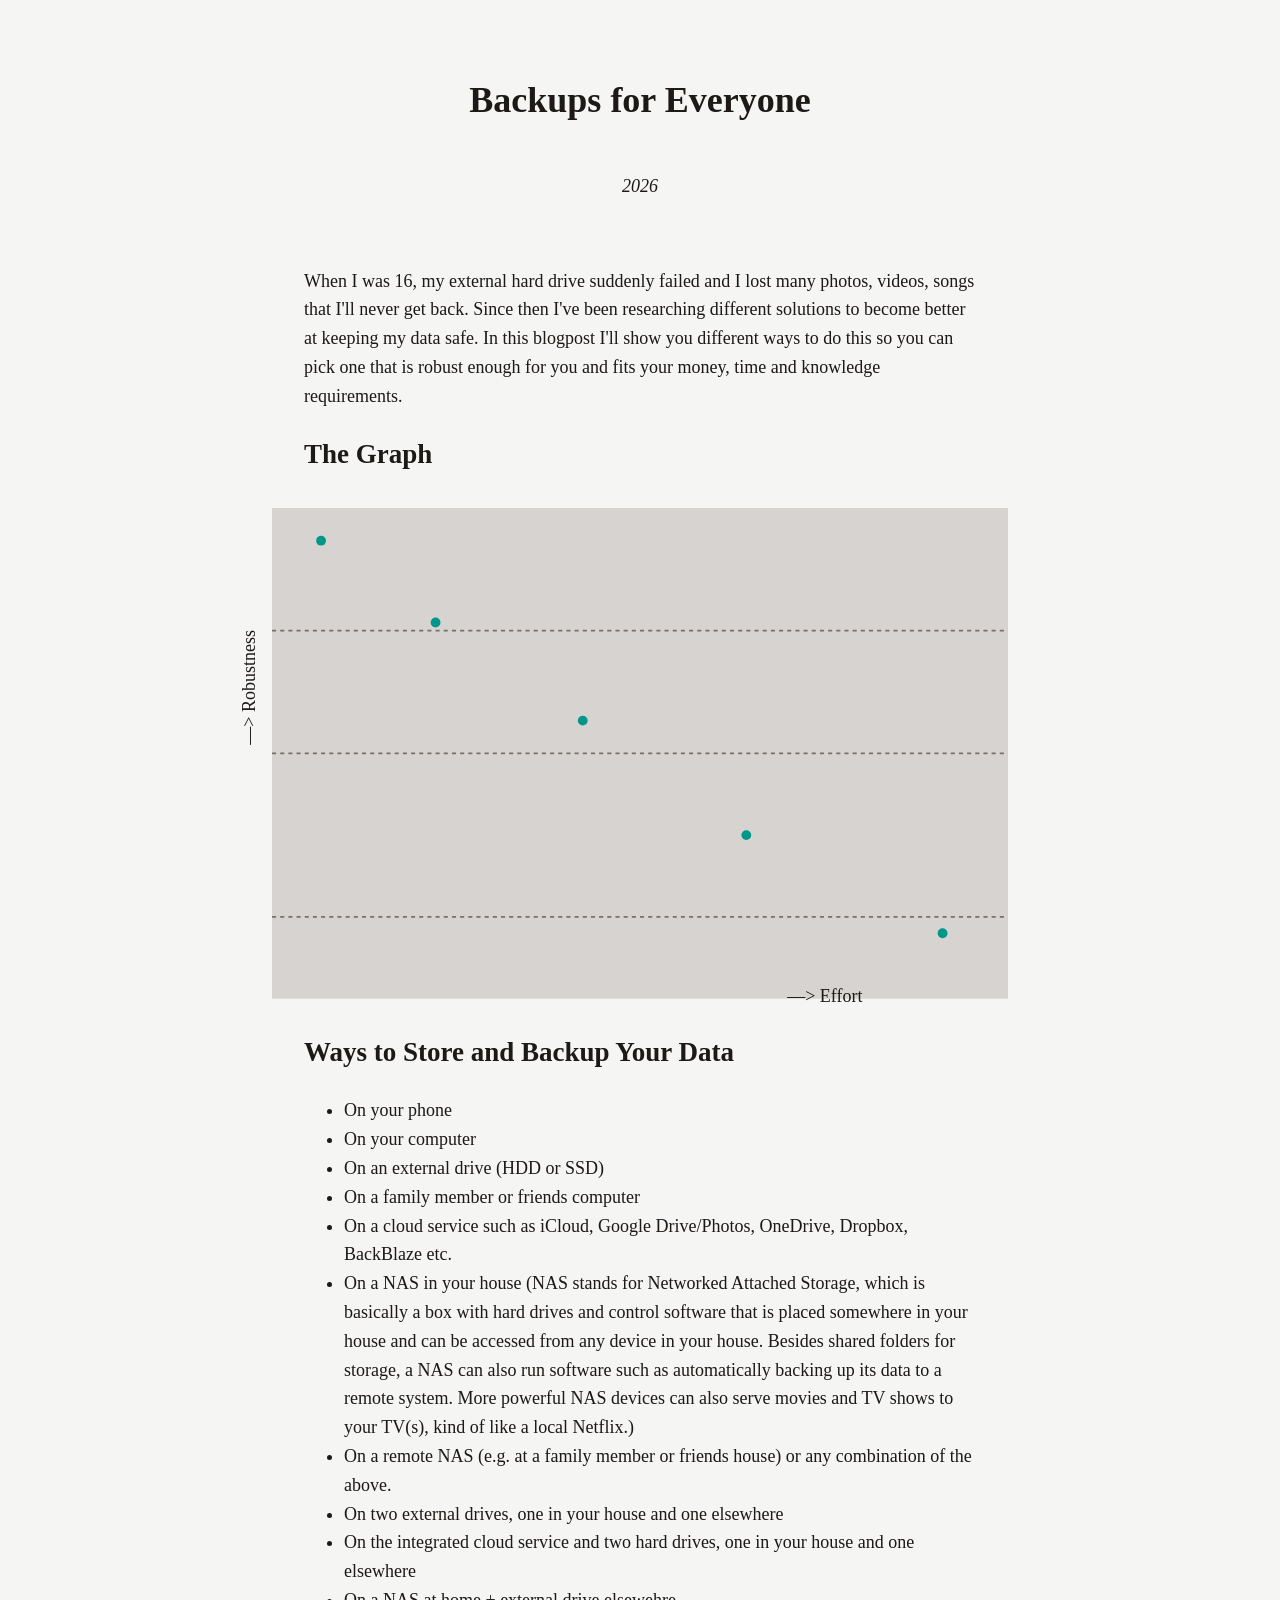
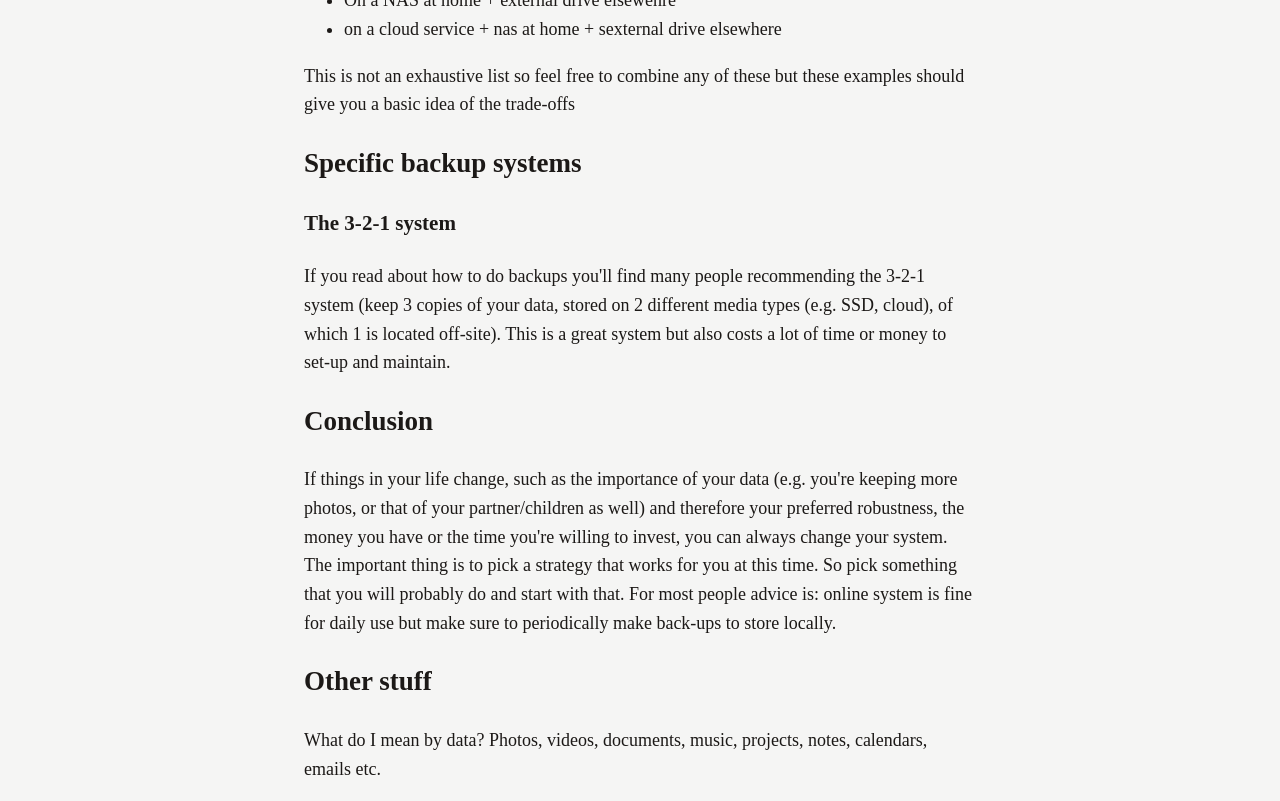
==== blog/backups-for-everyone/index.html @ d6c30757 "Added backup blogpost wip" ====
<!doctype html>
<html lang="en">
	<head>
		<meta charset="UTF-8" />
		<meta name="viewport" content="width=device-width, initial-scale=1.0" />
		<title>Backups for Everyone</title>
		<link rel="stylesheet" href="../../styles.css" />
	</head>
	<body>
		<header style="display: flex; flex-direction: column; align-items: center">
			<h1 style="text-align: center">Backups for Everyone</h1>
			<p><em>2026</em></p>
		</header>
		<main>
			<section>
				<p>When I was 16, my external hard drive suddenly failed and I lost many photos, videos, songs that I'll never get back. Since then I've been researching different solutions to become better at keeping my data safe. In this blogpost I'll show you different ways to do this so you can pick one that is robust enough for you and fits your money, time and knowledge requirements.</p>
			</section>
			<section>
				<h2>The Graph</h2>
				<div style="position: relative; margin: 2rem clamp(-2rem, calc(2rem - (100vw - 900px) / 2), 2rem); display: flex; justify-content: center">
					<svg viewbox="0 0 900 600" xmlns="http://www.w3.org/2000/svg">
						<rect width="100%" height="100%" fill="var(--color-stone-300)"></rect>
						<line x1="0" y1="500" x2="900" y2="500" style="stroke: var(--color-stone-500); stroke-width: 2; stroke-dasharray: 5" />
						<line x1="0" y1="300" x2="900" y2="300" style="stroke: var(--color-stone-500); stroke-width: 2; stroke-dasharray: 5" />
						<line x1="0" y1="150" x2="900" y2="150" style="stroke: var(--color-stone-500); stroke-width: 2; stroke-dasharray: 5" />
						<circle cx="60" cy="40" r="6" fill="var(--color-teal-600)" />
						<circle cx="200" cy="140" r="6" fill="var(--color-teal-600)" />
						<circle cx="380" cy="260" r="6" fill="var(--color-teal-600)" />
						<circle cx="580" cy="400" r="6" fill="var(--color-teal-600)" />
						<circle cx="820" cy="520" r="6" fill="var(--color-teal-600)" />
					</svg>
					<p style="position: absolute; top: 30%; left: -80px; transform: rotate(-90deg)">—> Robustness</p>
					<p style="position: absolute; bottom: -30px; left: 70%">—> Effort</p>
				</div>
			</section>
			<section>
				<h2>Ways to Store and Backup Your Data</h2>
				<ul>
					<li>On your phone</li>
					<li>On your computer</li>
					<li>On an external drive (HDD or SSD)</li>
					<li>On a family member or friends computer</li>
					<li>On a cloud service such as iCloud, Google Drive/Photos, OneDrive, Dropbox, BackBlaze etc.</li>
					<li>On a NAS in your house (NAS stands for Networked Attached Storage, which is basically a box with hard drives and control software that is placed somewhere in your house and can be accessed from any device in your house. Besides shared folders for storage, a NAS can also run software such as automatically backing up its data to a remote system. More powerful NAS devices can also serve movies and TV shows to your TV(s), kind of like a local Netflix.)</li>
					<li>On a remote NAS (e.g. at a family member or friends house) or any combination of the above.</li>
					<li>On two external drives, one in your house and one elsewhere</li>
					<li>On the integrated cloud service and two hard drives, one in your house and one elsewhere</li>
					<li>On a NAS at home + external drive elsewehre</li>
					<li>on a cloud service + nas at home + sexternal drive elsewhere</li>
				</ul>
				<p>This is not an exhaustive list so feel free to combine any of these but these examples should give you a basic idea of the trade-offs</p>
			</section>
			<section>
				<h2>Specific backup systems</h2>
				<h3>The 3-2-1 system</h3>
				<p>If you read about how to do backups you'll find many people recommending the 3-2-1 system (keep 3 copies of your data, stored on 2 different media types (e.g. SSD, cloud), of which 1 is located off-site). This is a great system but also costs a lot of time or money to set-up and maintain.</p>
			</section>
			<section>
				<h2>Conclusion</h2>
				<p>If things in your life change, such as the importance of your data (e.g. you're keeping more photos, or that of your partner/children as well) and therefore your preferred robustness, the money you have or the time you're willing to invest, you can always change your system. The important thing is to pick a strategy that works for you at this time. So pick something that you will probably do and start with that. For most people advice is: online system is fine for daily use but make sure to periodically make back-ups to store locally.</p>
			</section>
			<section>
				<h2>Other stuff</h2>
				<p>What do I mean by data? Photos, videos, documents, music, projects, notes, calendars, emails etc.</p>
			</section>
		</main>
	</body>
</html>
---- styles.css ----
:root {
	--color-stone-50: oklch(98.5% 0.001 106.423);
	--color-stone-100: oklch(97% 0.001 106.424);
	--color-stone-200: oklch(92.3% 0.003 48.717);
	--color-stone-300: oklch(86.9% 0.005 56.366);
	--color-stone-400: oklch(70.9% 0.01 56.259);
	--color-stone-500: oklch(55.3% 0.013 58.071);
	--color-stone-600: oklch(44.4% 0.011 73.639);
	--color-stone-700: oklch(37.4% 0.01 67.558);
	--color-stone-800: oklch(26.8% 0.007 34.298);
	--color-stone-900: oklch(21.6% 0.006 56.043);
	--color-stone-950: oklch(14.7% 0.004 49.25);
	--color-teal-50: oklch(98.4% 0.014 180.72);
	--color-teal-100: oklch(95.3% 0.051 180.801);
	--color-teal-200: oklch(91% 0.096 180.426);
	--color-teal-300: oklch(85.5% 0.138 181.071);
	--color-teal-400: oklch(77.7% 0.152 181.912);
	--color-teal-500: oklch(70.4% 0.14 182.503);
	--color-teal-600: oklch(60% 0.118 184.704);
	--color-teal-700: oklch(51.1% 0.096 186.391);
	--color-teal-800: oklch(43.7% 0.078 188.216);
	--color-teal-900: oklch(38.6% 0.063 188.416);
	--color-teal-950: oklch(27.7% 0.046 192.524);
	--max-text-width: 42rem;
}

/* TODO: Checken of hier dingen nog naar inline moeten verplaatsen of andersom */
/* TODO: Color tekst weghalen bij alle css vars */
/* Align items using flex */

*,
*::before,
*::after {
	box-sizing: border-box;
}

body {
	margin: 0;
	background-color: var(--color-stone-100);
	color: var(--color-stone-900);
	font-family: Georgia, serif;
	font-size: 18px;
	line-height: 1.6;

	& header {
		margin: 3rem auto;
	}

	& main {
		& section {
			max-width: var(--max-text-width);
			margin: 0 auto 1rem auto;
		}
	}

	& ul li {
		/* margin-left: 2rem; */
	}

	& a {
		color: var(--color-teal-600);
	}
	& a:hover {
		color: var(--color-teal-700);
	}
}
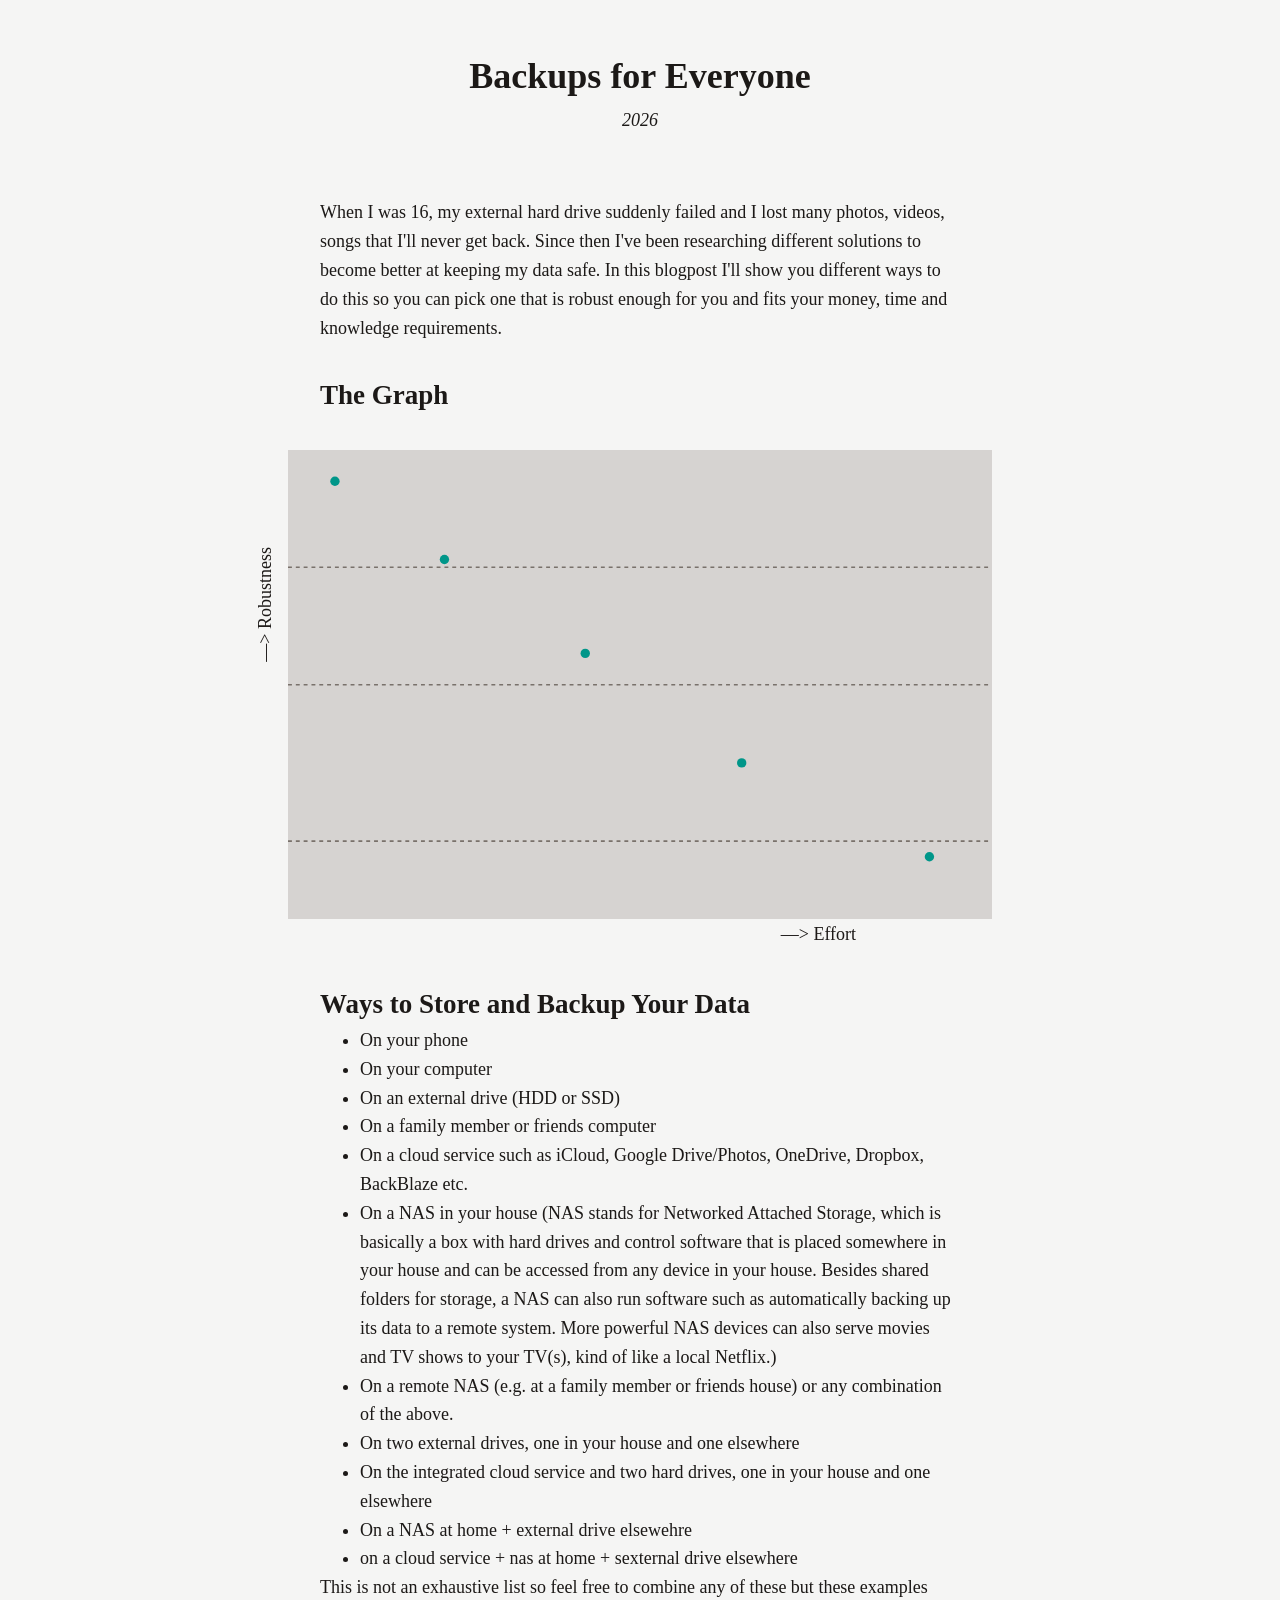
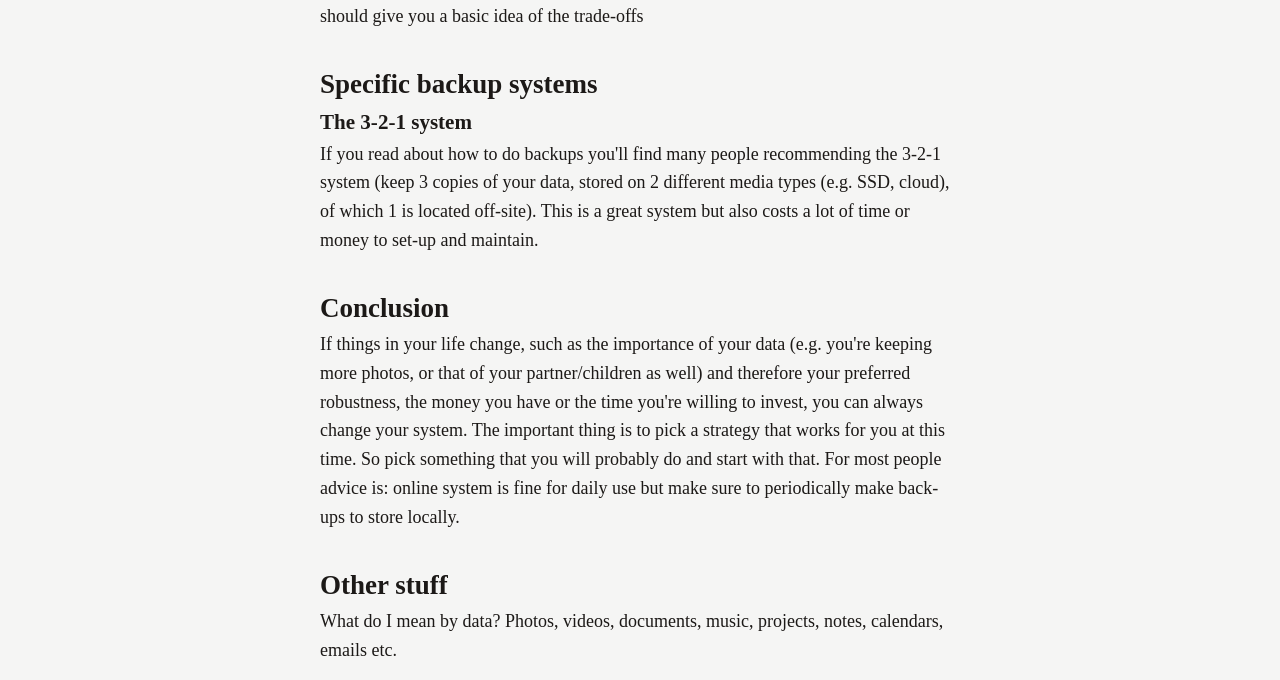
==== commit 8abdd1f2: "Clean-up and improved svg scaling" ====
--- a/blog/backups-for-everyone/index.html
+++ b/blog/backups-for-everyone/index.html
@@ -4,7 +4,7 @@
 		<meta charset="UTF-8" />
 		<meta name="viewport" content="width=device-width, initial-scale=1.0" />
 		<title>Backups for Everyone</title>
-		<link rel="stylesheet" href="../../styles.css" />
+		<link rel="stylesheet" href="../../global-styles.css" />
 	</head>
 	<body>
 		<header style="display: flex; flex-direction: column; align-items: center">
@@ -17,17 +17,17 @@
 			</section>
 			<section>
 				<h2>The Graph</h2>
-				<div style="position: relative; margin: 2rem clamp(-2rem, calc(2rem - (100vw - 900px) / 2), 2rem); display: flex; justify-content: center">
+				<div style="position: relative; margin: 2rem clamp(-2rem, calc(-2rem - (100vw - 900px) / 2), 2rem); display: flex; justify-content: center">
 					<svg viewbox="0 0 900 600" xmlns="http://www.w3.org/2000/svg">
-						<rect width="100%" height="100%" fill="var(--color-stone-300)"></rect>
-						<line x1="0" y1="500" x2="900" y2="500" style="stroke: var(--color-stone-500); stroke-width: 2; stroke-dasharray: 5" />
-						<line x1="0" y1="300" x2="900" y2="300" style="stroke: var(--color-stone-500); stroke-width: 2; stroke-dasharray: 5" />
-						<line x1="0" y1="150" x2="900" y2="150" style="stroke: var(--color-stone-500); stroke-width: 2; stroke-dasharray: 5" />
-						<circle cx="60" cy="40" r="6" fill="var(--color-teal-600)" />
-						<circle cx="200" cy="140" r="6" fill="var(--color-teal-600)" />
-						<circle cx="380" cy="260" r="6" fill="var(--color-teal-600)" />
-						<circle cx="580" cy="400" r="6" fill="var(--color-teal-600)" />
-						<circle cx="820" cy="520" r="6" fill="var(--color-teal-600)" />
+						<rect width="100%" height="100%" fill="var(--stone-300)"></rect>
+						<line x1="0" y1="500" x2="900" y2="500" style="stroke: var(--stone-500); stroke-width: 2; stroke-dasharray: 5" />
+						<line x1="0" y1="300" x2="900" y2="300" style="stroke: var(--stone-500); stroke-width: 2; stroke-dasharray: 5" />
+						<line x1="0" y1="150" x2="900" y2="150" style="stroke: var(--stone-500); stroke-width: 2; stroke-dasharray: 5" />
+						<circle cx="60" cy="40" r="6" fill="var(--teal-600)" />
+						<circle cx="200" cy="140" r="6" fill="var(--teal-600)" />
+						<circle cx="380" cy="260" r="6" fill="var(--teal-600)" />
+						<circle cx="580" cy="400" r="6" fill="var(--teal-600)" />
+						<circle cx="820" cy="520" r="6" fill="var(--teal-600)" />
 					</svg>
 					<p style="position: absolute; top: 30%; left: -80px; transform: rotate(-90deg)">—> Robustness</p>
 					<p style="position: absolute; bottom: -30px; left: 70%">—> Effort</p>
--- a/global-styles.css
+++ b/global-styles.css
@@ -0,0 +1,69 @@
+:root {
+	--stone-50: oklch(98.5% 0.001 106.423);
+	--stone-100: oklch(97% 0.001 106.424);
+	--stone-200: oklch(92.3% 0.003 48.717);
+	--stone-300: oklch(86.9% 0.005 56.366);
+	--stone-400: oklch(70.9% 0.01 56.259);
+	--stone-500: oklch(55.3% 0.013 58.071);
+	--stone-600: oklch(44.4% 0.011 73.639);
+	--stone-700: oklch(37.4% 0.01 67.558);
+	--stone-800: oklch(26.8% 0.007 34.298);
+	--stone-900: oklch(21.6% 0.006 56.043);
+	--stone-950: oklch(14.7% 0.004 49.25);
+	--teal-50: oklch(98.4% 0.014 180.72);
+	--teal-100: oklch(95.3% 0.051 180.801);
+	--teal-200: oklch(91% 0.096 180.426);
+	--teal-300: oklch(85.5% 0.138 181.071);
+	--teal-400: oklch(77.7% 0.152 181.912);
+	--teal-500: oklch(70.4% 0.14 182.503);
+	--teal-600: oklch(60% 0.118 184.704);
+	--teal-700: oklch(51.1% 0.096 186.391);
+	--teal-800: oklch(43.7% 0.078 188.216);
+	--teal-900: oklch(38.6% 0.063 188.416);
+	--teal-950: oklch(27.7% 0.046 192.524);
+	--max-normal-content-width: 42rem;
+}
+
+* {
+	box-sizing: border-box;
+	margin: 0;
+	padding: 0;
+}
+
+body {
+	background-color: var(--stone-100);
+	color: var(--stone-900);
+	font-family: Georgia, serif;
+	font-size: 18px;
+	line-height: 1.6;
+
+	& header {
+		margin: 3rem auto;
+		display: flex;
+		flex-direction: column;
+		align-items: center;
+	}
+
+	& main {
+		display: flex;
+		flex-direction: column;
+		align-items: center;
+
+		& section {
+			width: 100%;
+			max-width: var(--max-normal-content-width);
+			padding: 1rem;
+		}
+	}
+
+	& ul li {
+		margin-left: 2.5rem;
+	}
+
+	& a {
+		color: var(--teal-600);
+	}
+	& a:hover {
+		color: var(--teal-700);
+	}
+}
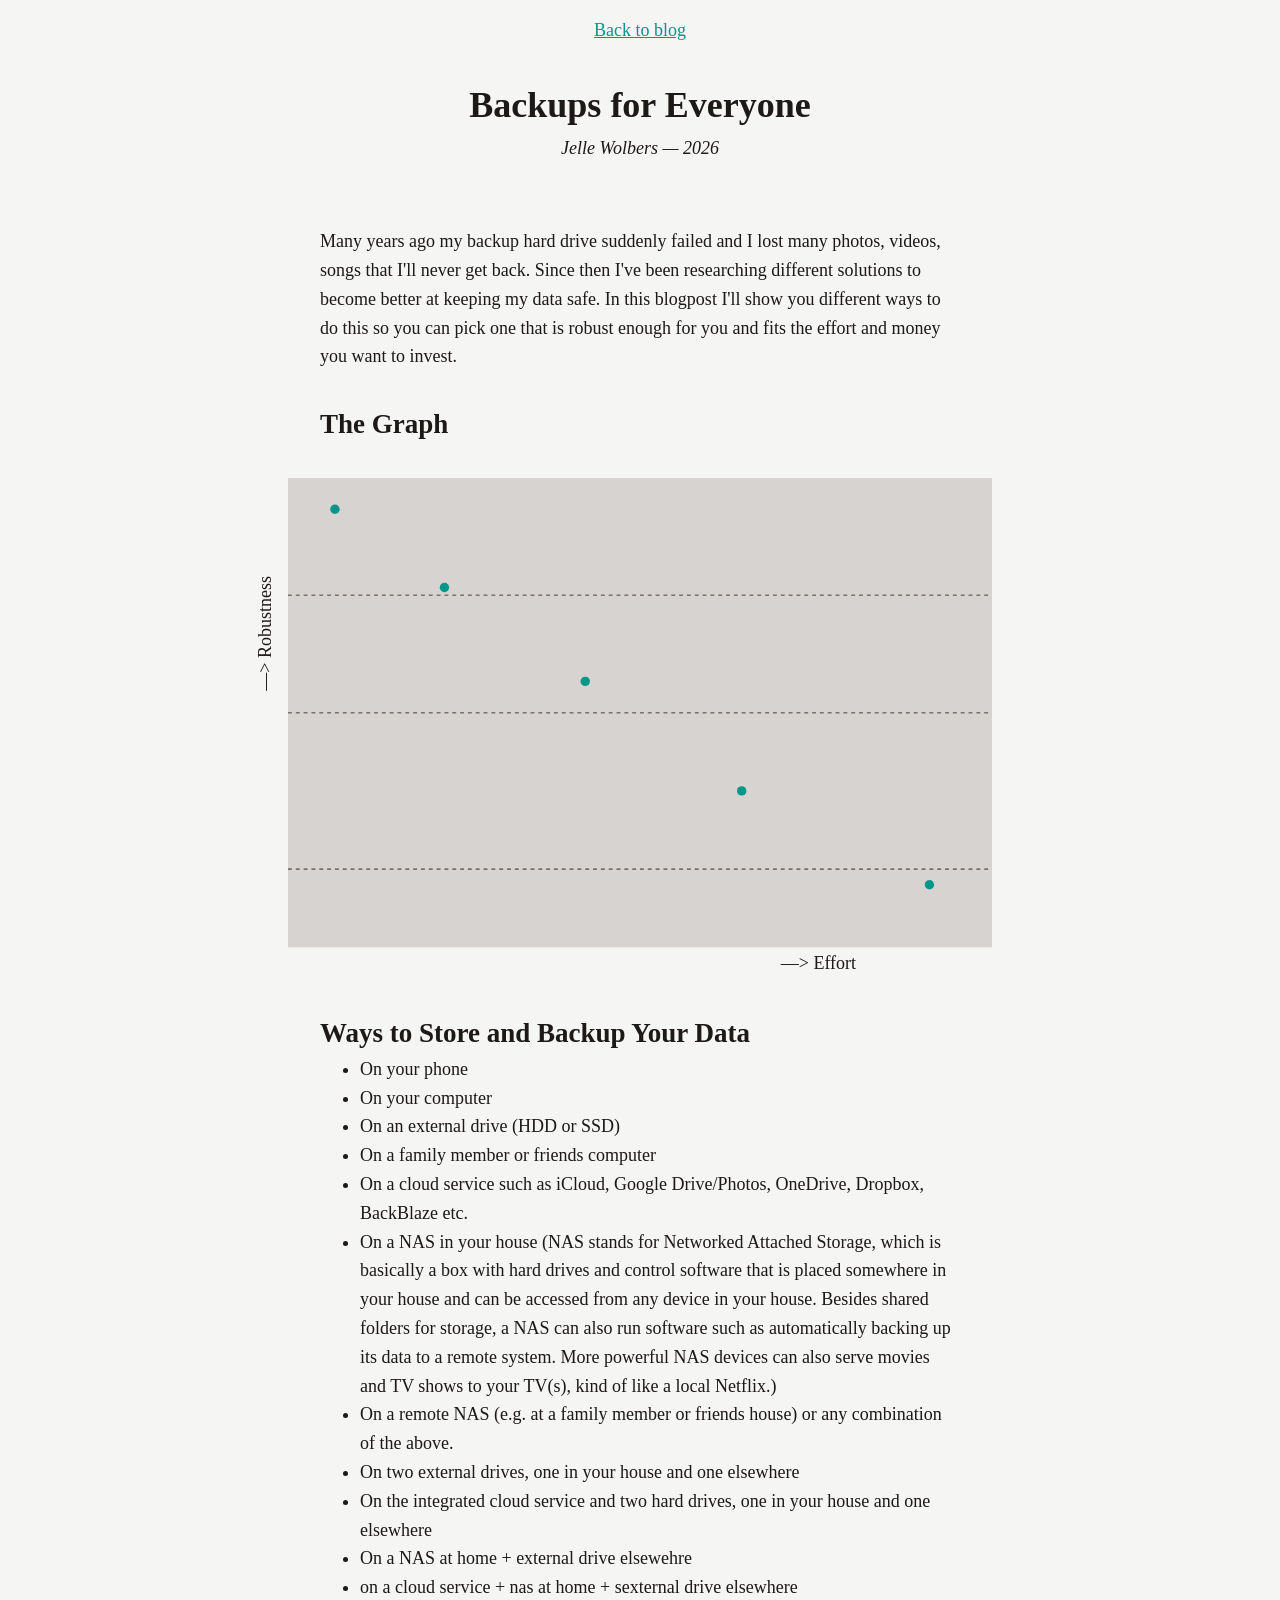
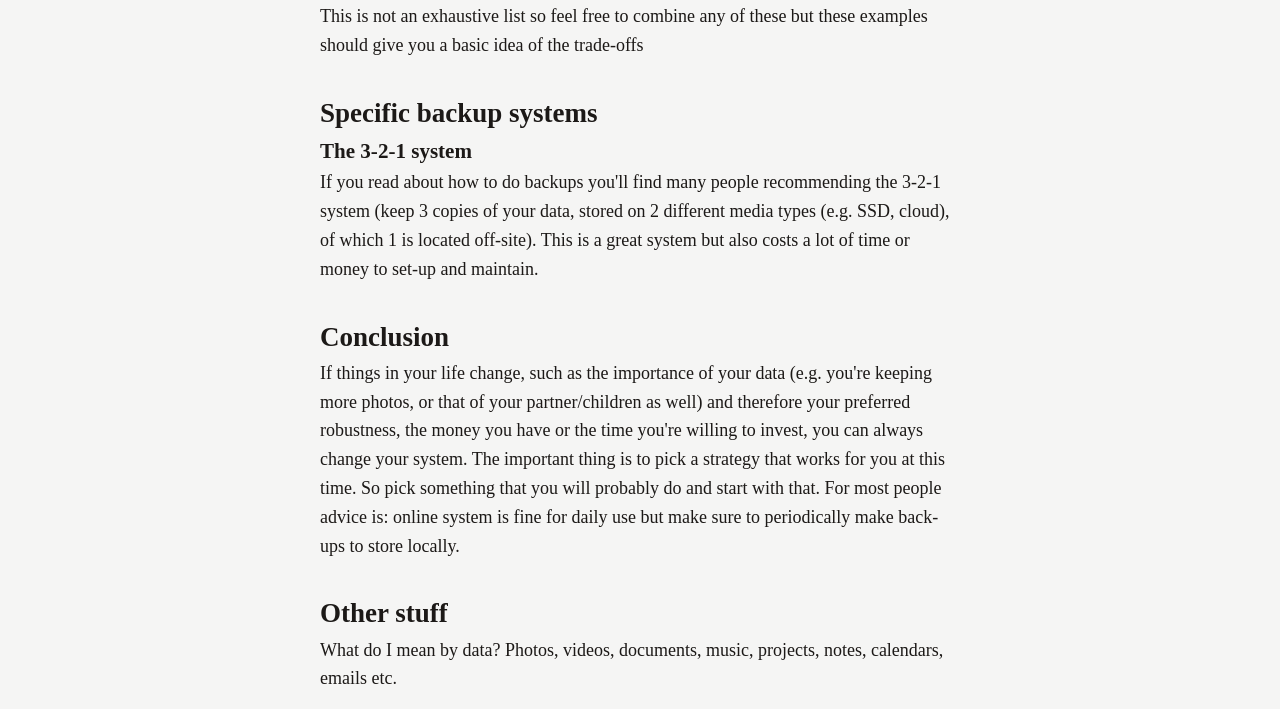
==== commit 0e4ad7e7: "Added link back to blog homepage" ====
--- a/blog/backups-for-everyone/index.html
+++ b/blog/backups-for-everyone/index.html
@@ -7,13 +7,14 @@
 		<link rel="stylesheet" href="../../global-styles.css" />
 	</head>
 	<body>
-		<header style="display: flex; flex-direction: column; align-items: center">
-			<h1 style="text-align: center">Backups for Everyone</h1>
-			<p><em>2026</em></p>
+		<header>
+			<nav><a href="../">Back to blog</a></nav>
+			<h1>Backups for Everyone</h1>
+			<p><em>Jelle Wolbers — 2026</em></p>
 		</header>
 		<main>
 			<section>
-				<p>When I was 16, my external hard drive suddenly failed and I lost many photos, videos, songs that I'll never get back. Since then I've been researching different solutions to become better at keeping my data safe. In this blogpost I'll show you different ways to do this so you can pick one that is robust enough for you and fits your money, time and knowledge requirements.</p>
+				<p>Many years ago my backup hard drive suddenly failed and I lost many photos, videos, songs that I'll never get back. Since then I've been researching different solutions to become better at keeping my data safe. In this blogpost I'll show you different ways to do this so you can pick one that is robust enough for you and fits the effort and money you want to invest.</p>
 			</section>
 			<section>
 				<h2>The Graph</h2>
--- a/global-styles.css
+++ b/global-styles.css
@@ -38,10 +38,14 @@
 	line-height: 1.6;
 
 	& header {
-		margin: 3rem auto;
+		margin: 1rem 0 3rem 0;
 		display: flex;
 		flex-direction: column;
 		align-items: center;
+
+		& nav {
+			margin-bottom: 2rem;
+		}
 	}
 
 	& main {
